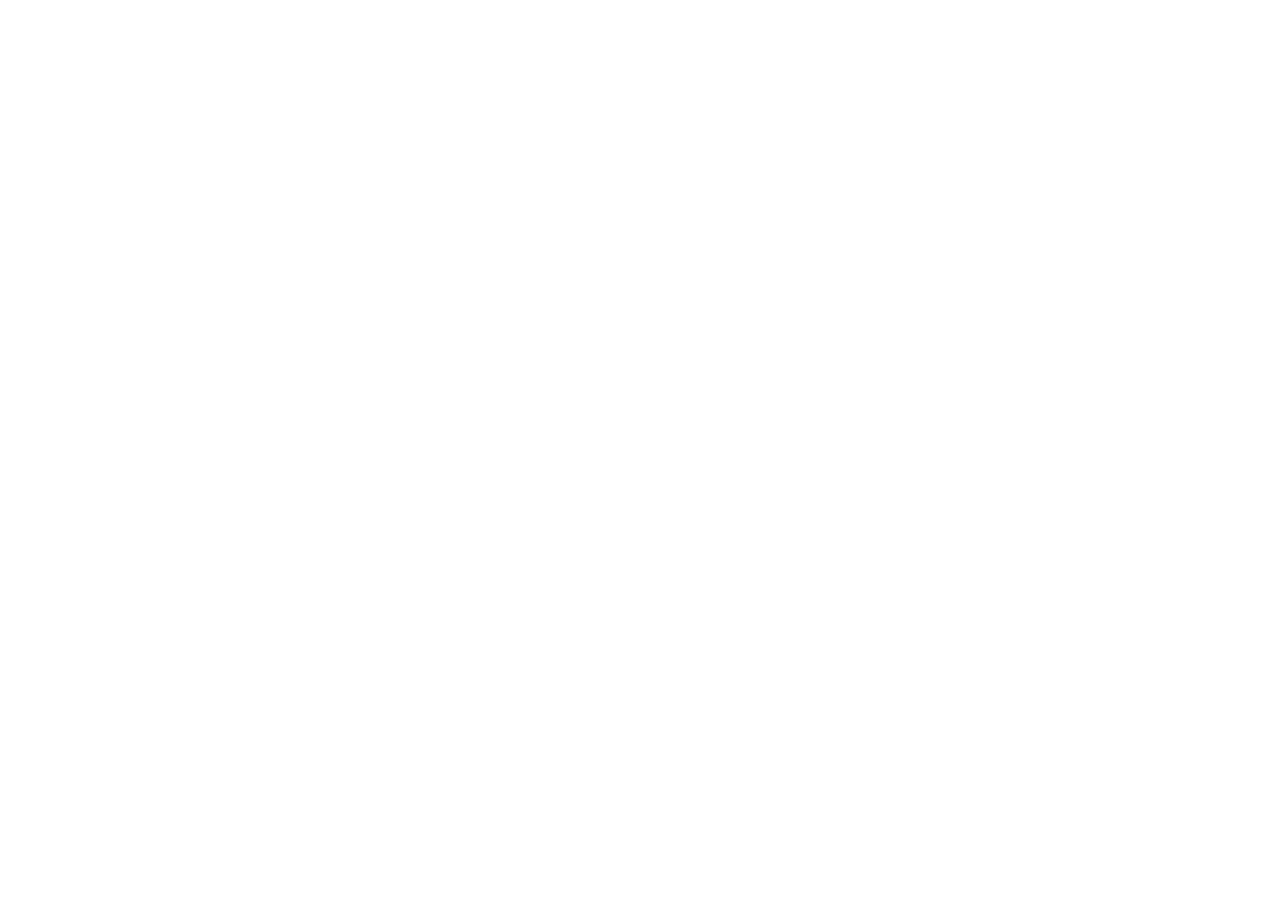
==== src/main/webapp/Pages/products-cart.html @ c842590e "Created new html files for products , cart and profile." ====
<!DOCTYPE html>
<html lang="en">
  <head>
    <meta charset="UTF-8" />
    <meta name="viewport" content="width=device-width, initial-scale=1.0" />
    <title>Document</title>
  </head>
  <body></body>
</html>
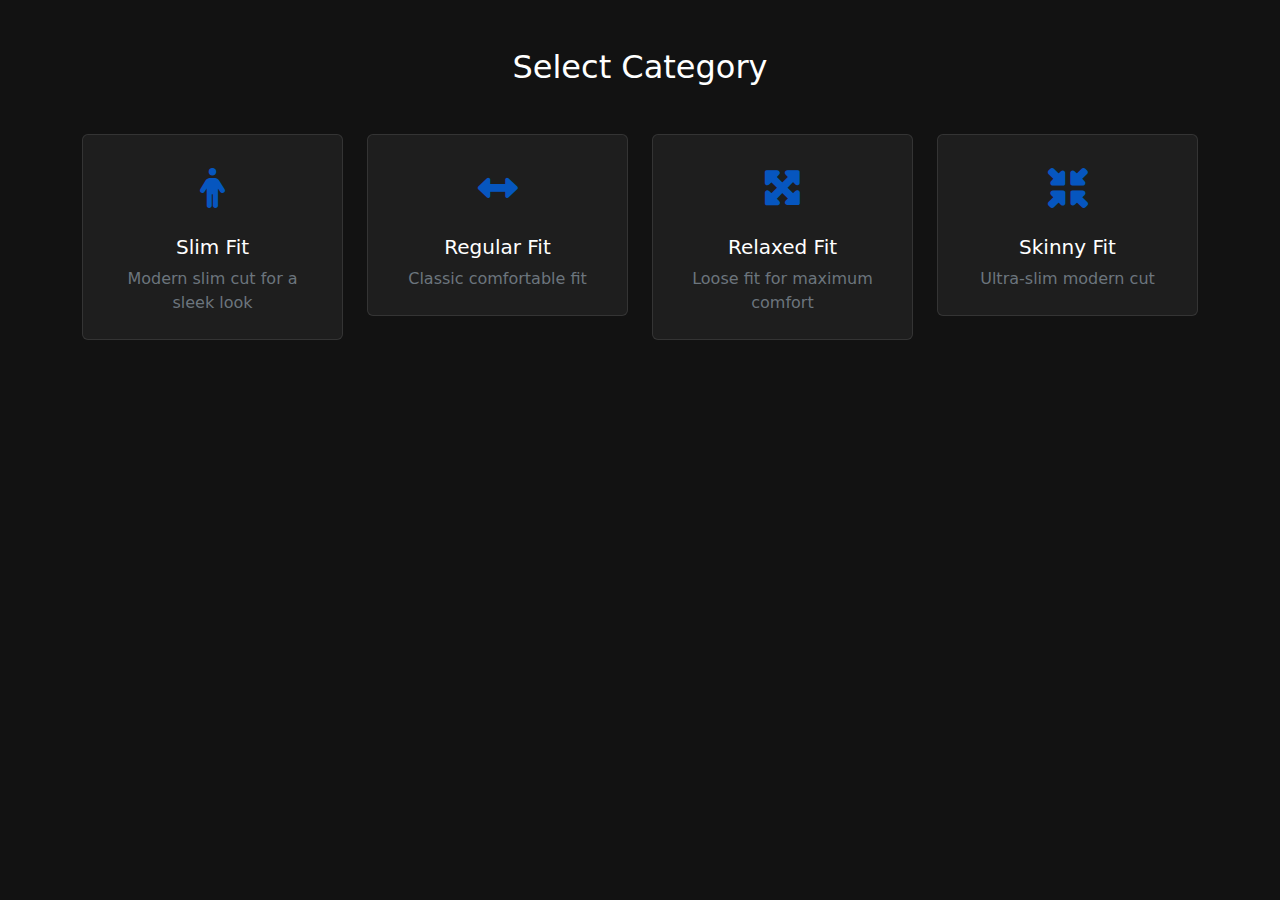
==== commit 5c7c7e11: "Added new Servlets for Admin and Customers and new JSP file for each servlet. Added DTO and DAO clas" ====
--- a/src/main/webapp/Pages/products-cart.html
+++ b/src/main/webapp/Pages/products-cart.html
@@ -1,9 +1,289 @@
 <!DOCTYPE html>
 <html lang="en">
   <head>
+    <!-- Previous head content remains same -->
     <meta charset="UTF-8" />
     <meta name="viewport" content="width=device-width, initial-scale=1.0" />
-    <title>Document</title>
+    <title>Blue Thread Co. - Products</title>
+    <link
+      href="https://cdnjs.cloudflare.com/ajax/libs/bootstrap/5.3.2/css/bootstrap.min.css"
+      rel="stylesheet"
+    />
+    <link
+      href="https://cdnjs.cloudflare.com/ajax/libs/font-awesome/6.0.0/css/all.min.css"
+      rel="stylesheet"
+    />
+    <style>
+      /* Previous styles remain */
+      :root {
+        --primary-blue: #0656bf;
+        --secondary-blue: #043f8c;
+        --dark-blue: #032859;
+        --dark-bg: #121212;
+        --dark-card: #1e1e1e;
+        --white: #ffffff;
+      }
+
+      body {
+        background-color: var(--dark-bg);
+        color: var(--white);
+      }
+
+      .category-card {
+        background-color: var(--dark-card);
+        border: 1px solid rgba(255, 255, 255, 0.1);
+        transition: all 0.3s ease;
+        cursor: pointer;
+      }
+
+      .category-card.active {
+        border: 2px solid var(--primary-blue);
+        transform: translateY(-10px);
+        box-shadow: 0 5px 15px rgba(6, 86, 191, 0.3);
+      }
+
+      .category-card:hover {
+        transform: translateY(-10px);
+        border-color: var(--primary-blue);
+      }
+
+      .category-icon {
+        font-size: 2.5rem;
+        color: var(--primary-blue);
+        margin-bottom: 1rem;
+      }
+
+      .product-card {
+        display: none;
+      }
+
+      .product-card.show {
+        display: block;
+      }
+
+      .card {
+        background-color: var(--dark-card);
+        border: 1px solid rgba(255, 255, 255, 0.1);
+        color: var(--white);
+        transition: transform 0.3s ease;
+      }
+
+      .featured-card:hover {
+        transform: translateY(-10px);
+        box-shadow: 0 10px 20px rgba(0, 0, 0, 0.2);
+        border: 1px solid var(--primary-blue);
+      }
+
+      .price-tag {
+        color: var(--primary-blue);
+        font-size: 1.5rem;
+        font-weight: bold;
+      }
+
+      .no-results {
+        display: none;
+        text-align: center;
+        padding: 2rem;
+        background-color: var(--dark-card);
+        border-radius: 8px;
+        margin-top: 2rem;
+      }
+    </style>
   </head>
-  <body></body>
+  <body>
+    <!-- Category Section -->
+    <div class="container py-5">
+      <h2 class="text-center mb-5">Select Category</h2>
+      <div class="row g-4 mb-5">
+        <!-- Category Cards -->
+        <div class="col-md-3">
+          <div
+            class="category-card text-center p-4 rounded"
+            data-category="slim"
+          >
+            <div class="category-icon">
+              <i class="fas fa-male"></i>
+            </div>
+            <h5>Slim Fit</h5>
+            <p class="text-secondary mb-0">Modern slim cut for a sleek look</p>
+          </div>
+        </div>
+        <div class="col-md-3">
+          <div
+            class="category-card text-center p-4 rounded"
+            data-category="regular"
+          >
+            <div class="category-icon">
+              <i class="fas fa-arrows-alt-h"></i>
+            </div>
+            <h5>Regular Fit</h5>
+            <p class="text-secondary mb-0">Classic comfortable fit</p>
+          </div>
+        </div>
+        <div class="col-md-3">
+          <div
+            class="category-card text-center p-4 rounded"
+            data-category="relaxed"
+          >
+            <div class="category-icon">
+              <i class="fas fa-expand-arrows-alt"></i>
+            </div>
+            <h5>Relaxed Fit</h5>
+            <p class="text-secondary mb-0">Loose fit for maximum comfort</p>
+          </div>
+        </div>
+        <div class="col-md-3">
+          <div
+            class="category-card text-center p-4 rounded"
+            data-category="skinny"
+          >
+            <div class="category-icon">
+              <i class="fas fa-compress-arrows-alt"></i>
+            </div>
+            <h5>Skinny Fit</h5>
+            <p class="text-secondary mb-0">Ultra-slim modern cut</p>
+          </div>
+        </div>
+      </div>
+
+      <!-- Product Grid -->
+      <div class="row g-4" id="productGrid">
+        <!-- Slim Fit Products -->
+        <div class="col-md-4 product-card" data-category="slim">
+          <div class="card featured-card h-100">
+            <img
+              src="/api/placeholder/400/300"
+              class="card-img-top"
+              alt="Slim Fit Jeans"
+            />
+            <div class="card-body">
+              <h5 class="card-title">Premium Slim Fit</h5>
+              <p class="card-text text-secondary">14oz Japanese Denim</p>
+              <p class="price-tag mb-3">$159.99</p>
+              <div class="size-options mb-3">
+                <label class="form-label">Select Size:</label>
+                <div class="d-flex justify-content-start">
+                  <button class="btn btn-outline-primary size-btn mx-1">
+                    28
+                  </button>
+                  <button class="btn btn-outline-primary size-btn mx-1">
+                    30
+                  </button>
+                  <button class="btn btn-outline-primary size-btn mx-1">
+                    32
+                  </button>
+                  <button class="btn btn-outline-primary size-btn mx-1">
+                    34
+                  </button>
+                </div>
+              </div>
+              <button class="btn btn-outline-primary w-100">Add to Cart</button>
+            </div>
+          </div>
+        </div>
+
+        <!-- Regular Fit Products -->
+        <div class="col-md-4 product-card" data-category="regular">
+          <div class="card featured-card h-100">
+            <img
+              src="/api/placeholder/400/300"
+              class="card-img-top"
+              alt="Regular Fit Jeans"
+            />
+            <div class="card-body">
+              <h5 class="card-title">Classic Regular Fit</h5>
+              <p class="card-text text-secondary">16oz Heavyweight Denim</p>
+              <p class="price-tag mb-3">$149.99</p>
+              <div class="size-options mb-3">
+                <label class="form-label">Select Size:</label>
+                <div class="d-flex justify-content-start">
+                  <button class="btn btn-outline-primary size-btn mx-1">
+                    28
+                  </button>
+                  <button class="btn btn-outline-primary size-btn mx-1">
+                    30
+                  </button>
+                  <button class="btn btn-outline-primary size-btn mx-1">
+                    32
+                  </button>
+                  <button class="btn btn-outline-primary size-btn mx-1">
+                    34
+                  </button>
+                </div>
+              </div>
+              <button class="btn btn-outline-primary w-100">Add to Cart</button>
+            </div>
+          </div>
+        </div>
+
+        <!-- Add more products for each category -->
+        <!-- No Results Message -->
+        <div class="no-results col-12">
+          <h3>No products found in this category</h3>
+          <p class="text-secondary">
+            Please try selecting a different category
+          </p>
+        </div>
+      </div>
+    </div>
+
+    <script>
+      // Category Selection Logic
+      const categoryCards = document.querySelectorAll(".category-card");
+      const productCards = document.querySelectorAll(".product-card");
+      const noResults = document.querySelector(".no-results");
+
+      categoryCards.forEach((card) => {
+        card.addEventListener("click", () => {
+          // Remove active class from all cards
+          categoryCards.forEach((c) => c.classList.remove("active"));
+
+          // Add active class to clicked card
+          card.classList.add("active");
+
+          const selectedCategory = card.getAttribute("data-category");
+          filterProducts(selectedCategory);
+        });
+      });
+
+      function filterProducts(category) {
+        let hasProducts = false;
+
+        productCards.forEach((product) => {
+          if (product.getAttribute("data-category") === category) {
+            product.classList.add("show");
+            hasProducts = true;
+          } else {
+            product.classList.remove("show");
+          }
+        });
+
+        // Show/hide no results message
+        noResults.style.display = hasProducts ? "none" : "block";
+      }
+
+      // Cart functionality
+      let cartCount = 0;
+      const cartCountElement = document.querySelector(".cart-count");
+
+      document.querySelectorAll(".btn-outline-primary").forEach((button) => {
+        if (button.textContent === "Add to Cart") {
+          button.addEventListener("click", function () {
+            cartCount++;
+            cartCountElement.textContent = cartCount;
+
+            this.innerHTML = "✓ Added";
+            this.classList.add("btn-success");
+            this.classList.remove("btn-outline-primary");
+
+            setTimeout(() => {
+              this.innerHTML = "Add to Cart";
+              this.classList.remove("btn-success");
+              this.classList.add("btn-outline-primary");
+            }, 2000);
+          });
+        }
+      });
+    </script>
+  </body>
 </html>
